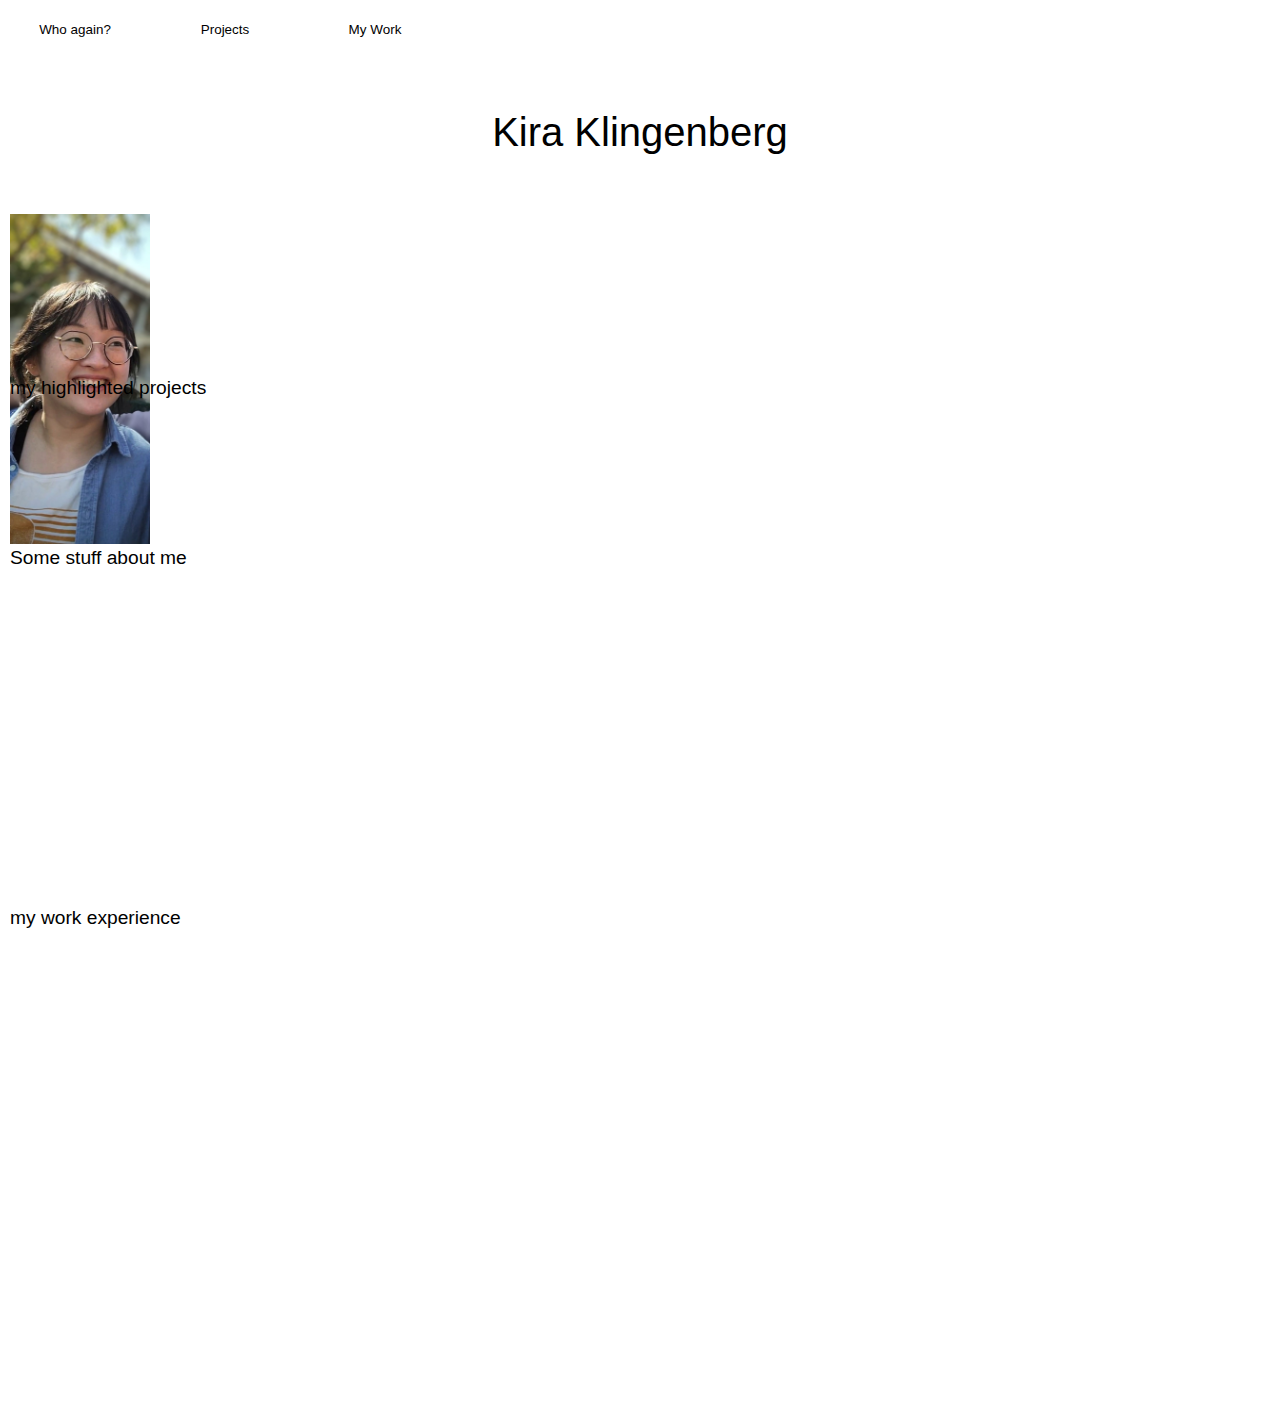
==== myPage/myPage.html @ aa792b96 "First work on the site, pushing to make sure repository is set up correctly. Begun working on navbar" ====
<!DOCTYPE html>
<html lang="en">
  <head>
    <meta charset="UTF-8" />
    <meta http-equiv="X-UA-Compatible" content="IE=edge" />
    <meta name="viewport" content="width=device-width, initial-scale=1.0" />
    <title>Kira-Klingenberg</title>
    <link
      rel="stylesheet"
      href="https://cdn.jsdelivr.net/npm/bootstrap@5.0.2/dist/css/bootstrap.min.css"
    />
    <link rel="stylesheet" href="../myStyles.css" />
    <link rel="stylesheet" href="myPage.css" />
    <script src="https://ajax.googleapis.com/ajax/libs/jquery/3.1.0/jquery.min.js"></script>
    <script defer src="myPage.js"></script>
  </head>
  <body>
    <nav>
      <ul class="nav-list">
        <li class="list-item">
          <a class="nav-jump" href="#about"> Who again? </a>
        </li>
        <li class="list-item">
          <a class="nav-jump" href="#projects"> Projects</a>
        </li>
        <li class="list-item">
          <a class="nav-jump" href="#work">My Work</a>
        </li>
      </ul>
    </nav>
    <main>
      <h1 class="text-center my-5">Kira Klingenberg</h1>
      <div class="grid-container content">
        <div class="section about" id="about">
          <img
            src="../images/kira.jpg"
            alt="picture of kira"
            class="my-image"
          />
          <p>Some stuff about me</p>
        </div>
        <div class="section projects" id="projects">
          <p>my highlighted projects</p>
        </div>
        <div class="section work" id="work">
          <p>my work experience</p>
        </div>
      </div>
    </main>
    <script defer src="myPage.js"></script>
  </body>
</html>
---- myPage/myPage.css ----
body {
  font-family: "Open Sans", "Helvetica Neue", sans-serif;
  font-size: 1.2em;
  color: var(--gray1);
}

/* -------NAVBAR--------*/
/*style the list of links */
.nav-list {
  list-style-type: none;
  margin: 0;
  padding: 0;
  overflow: hidden;
}

/*style the link containers */
.list-item {
  box-sizing: border-box;
  background-color: var(--green);
  text-decoration: none;
  width: 150px;
  height: 60px;
  padding: 5px;
  float: left;
}

/* style the link containers when hovered */
.list-item:hover {
  background-color: var(--orange);
}

/*style the individual links themselves */
.nav-jump {
  display: block;
  color: var(--white);
  text-align: center;
  text-decoration: none;
  font-size: 0.7em;
  padding: 15px;
}

/* style individual link when hovered */
.nav-jump:hover {
  display: block;
  color: var(--black);
  text-align: center;
  text-decoration: none;
  font-size: 0.7em;
  padding: 15px;
}

/* -------CONTENT--------*/

/* style the container holding all content */
.content {
  /* flex-flow: column wrap;
      flex-wrap: wrap;
      align-items: center; */
  display: grid;
  height: 110vh;
  gap: 10px;
  grid-template-columns: 1fr;
  grid-template-rows: 1fr 1fr 1fr;
  grid-template-areas:
    "about"
    "projects"
    "work";
}

/*style each content section container*/
.section {
  height: 500px;
  width: auto;
  margin: 10px;
  border: 10px solid var(--green);
  padding-bottom: 10px;
  border: 10px;
  background-color: #0000;
}

/*style the about section*/
#about {
  grid-area: about;
  height: 130px;
  width: 330px;
}

/* style my image */
.my-image {
  width: 140px;
  height: 330px;
}

#projects {
  grid-area: projects;
}

#work {
  grid-area: work;
}
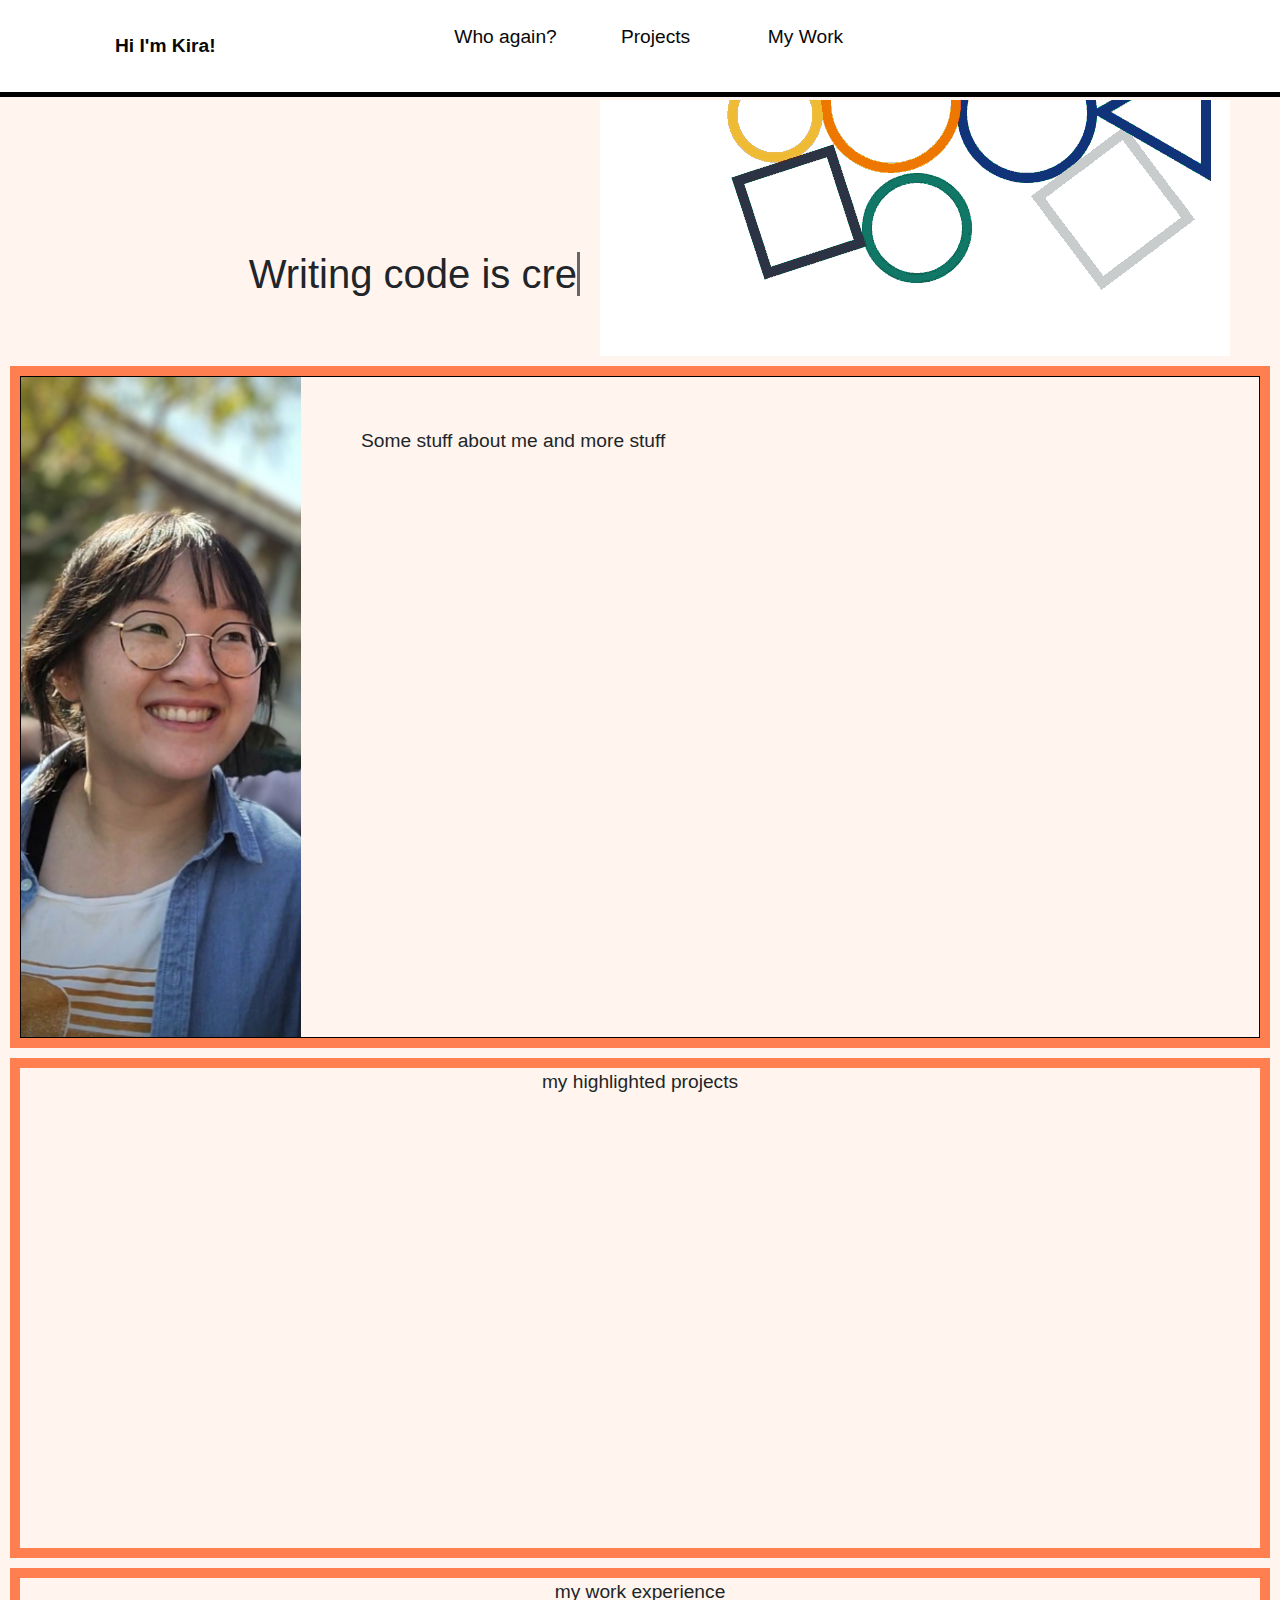
==== commit 9134d1b0: "Worked on navbar design" ====
--- a/myPage/myPage.html
+++ b/myPage/myPage.html
@@ -9,13 +9,20 @@
       rel="stylesheet"
       href="https://cdn.jsdelivr.net/npm/bootstrap@5.0.2/dist/css/bootstrap.min.css"
     />
-    <link rel="stylesheet" href="../myStyles.css" />
+    <link rel="stylesheet" href="../styles.css" />
     <link rel="stylesheet" href="myPage.css" />
     <script src="https://ajax.googleapis.com/ajax/libs/jquery/3.1.0/jquery.min.js"></script>
     <script defer src="myPage.js"></script>
   </head>
   <body>
-    <nav>
+    <!--begin navbar -->
+    <div class="navbar">
+      <iframe
+        src="https://giphy.com/embed/Qc0BxWM9TxljvJug2x"
+        class="gif"
+        allowfullscreen
+      ></iframe>
+      <a class="initials nav-jump" href="#home">Hi I'm Kira!</a>
       <ul class="nav-list">
         <li class="list-item">
           <a class="nav-jump" href="#about"> Who again? </a>
@@ -27,26 +34,46 @@
           <a class="nav-jump" href="#work">My Work</a>
         </li>
       </ul>
-    </nav>
-    <main>
-      <h1 class="text-center my-5">Kira Klingenberg</h1>
-      <div class="grid-container content">
-        <div class="section about" id="about">
+    </div>
+    <!--end navbar -->
+    <div class="content" id="home">
+      <!--begin site content -->
+      <div class="home">
+        <iframe
+          src="../images/shapes.gif"
+          class="welcome-gif"
+          allowfullscreen
+        ></iframe>
+        <h1 class="animated-text">
+          Writing code is
+          <span
+            class="txt-rotate"
+            data-period="2000"
+            data-rotate='[ "creative.", "challenging.", "important.", "fun!" ]'
+          ></span>
+        </h1>
+      </div>
+      <div class="section about" id="about">
+        <!-- <h1 class="header" id="start">Who am I?</h1> -->
+        <div class="about-content">
           <img
             src="../images/kira.jpg"
             alt="picture of kira"
             class="my-image"
           />
-          <p>Some stuff about me</p>
-        </div>
-        <div class="section projects" id="projects">
-          <p>my highlighted projects</p>
-        </div>
-        <div class="section work" id="work">
-          <p>my work experience</p>
+
+          <p class="about-text">Some stuff about me and more stuff</p>
         </div>
       </div>
-    </main>
+      <div class="section projects" id="projects">
+        <p>my highlighted projects</p>
+      </div>
+      <div class="section work" id="work">
+        <p>my work experience</p>
+        <!--end site content -->
+      </div>
+    </div>
+    <!-- java script-->
     <script defer src="myPage.js"></script>
   </body>
 </html>
--- a/styles.css
+++ b/styles.css
@@ -0,0 +1,18 @@
+:root {
+  --white: #ffffff;
+  --gray1: #333333;
+  --gray2: #555555;
+  --gray3: #cccccc;
+  --gray4: #aaaaaa;
+
+  --black: #080808;
+  --teal: #006060;
+  --lightteal: #008080;
+  --purple: #800080;
+  --navy: #000080;
+  --cyan: #17a2b8;
+  --violetred: #c71585;
+  --red: #ff0000;
+  --orange: #ffa500;
+  --green: #006400;
+}
--- a/myPage/myPage.css
+++ b/myPage/myPage.css
@@ -1,48 +1,77 @@
 body {
   font-family: "Open Sans", "Helvetica Neue", sans-serif;
   font-size: 1.2em;
-  color: var(--gray1);
+  display: block;
+  /* box-sizing: border-box; */
+}
+
+.content {
+  padding-top: 100px;
+  text-align: center;
+  background-color: seashell;
 }
 
 /* -------NAVBAR--------*/
+
+.initials {
+  font-weight: bold;
+  font-size: 1.5em;
+  float: left;
+}
+
+/*general navbar styles*/
+.navbar {
+  display: flex;
+  justify-content: flex-start;
+  position: fixed;
+  top: 0;
+  overflow: hidden;
+  width: 100%;
+  border-bottom: 5px solid black;
+  background-color: white;
+}
+
 /*style the list of links */
 .nav-list {
+  padding-left: 200px;
+  top: 0;
   list-style-type: none;
-  margin: 0;
-  padding: 0;
   overflow: hidden;
+}
+
+/* style the navbar gif*/
+.gif {
+  width: 100px;
+  height: 60px;
+  float: left;
 }
 
 /*style the link containers */
 .list-item {
-  box-sizing: border-box;
-  background-color: var(--green);
+  text-align: center;
   text-decoration: none;
   width: 150px;
   height: 60px;
-  padding: 5px;
+  padding-top: 15px;
   float: left;
+}
+
+/*style the individual links themselves */
+.nav-jump {
+  color: var(--black);
+  text-align: center;
+  text-decoration: none;
+  font-size: 1em;
+  padding: 15px;
 }
 
 /* style the link containers when hovered */
 .list-item:hover {
-  background-color: var(--orange);
-}
-
-/*style the individual links themselves */
-.nav-jump {
-  display: block;
-  color: var(--white);
-  text-align: center;
-  text-decoration: none;
-  font-size: 0.7em;
-  padding: 15px;
 }
 
 /* style individual link when hovered */
 .nav-jump:hover {
-  display: block;
-  color: var(--black);
+  color: coral;
   text-align: center;
   text-decoration: none;
   font-size: 0.7em;
@@ -51,50 +80,75 @@
 
 /* -------CONTENT--------*/
 
-/* style the container holding all content */
-.content {
-  /* flex-flow: column wrap;
-      flex-wrap: wrap;
-      align-items: center; */
-  display: grid;
-  height: 110vh;
-  gap: 10px;
-  grid-template-columns: 1fr;
-  grid-template-rows: 1fr 1fr 1fr;
-  grid-template-areas:
-    "about"
-    "projects"
-    "work";
+/* media queries */
+/* @media (min-width: 414px) {
+  .content {
+    margin-top: 300px;
+  }
 }
 
-/*style each content section container*/
+@media (min-width: 500px) and (max-width: 768px) {
+  .content {
+    margin-top: 300px;
+  }
+}
+
+@media (min-width: 768px) {
+  .content {
+    margin-top: 300px;
+  }
+} */
+
+/*style the home animation*/
+.home {
+  display: flex;
+  flex-flow: row-reverse;
+  padding-right: 0px;
+}
+
+.welcome-gif {
+  width: 700px;
+  /* height: 280px; */
+  padding-left: 20px;
+  float: right;
+}
+
+.animated-text {
+  padding-bottom: 50px;
+  padding-top: 150px;
+}
+
+/* general style for headers */
+.header {
+  text-align: center;
+  width: 100%;
+  padding-bottom: 50px;
+  padding-top: 50px;
+}
+
+/*general style for each content section container*/
 .section {
-  height: 500px;
+  height: auto;
+  min-height: 500px;
   width: auto;
   margin: 10px;
-  border: 10px solid var(--green);
-  padding-bottom: 10px;
-  border: 10px;
-  background-color: #0000;
+  border: 10px solid coral;
 }
 
 /*style the about section*/
-#about {
-  grid-area: about;
-  height: 130px;
-  width: 330px;
-}
 
 /* style my image */
 .my-image {
-  width: 140px;
-  height: 330px;
+  width: 280px;
+  height: 660px;
+  float: left;
+  margin: 0px 10px 0px 0px;
+}
+.about-content {
+  border: 1px solid black;
+  display: flex;
 }
 
-#projects {
-  grid-area: projects;
+.about-text {
+  margin: 50px;
 }
-
-#work {
-  grid-area: work;
-}
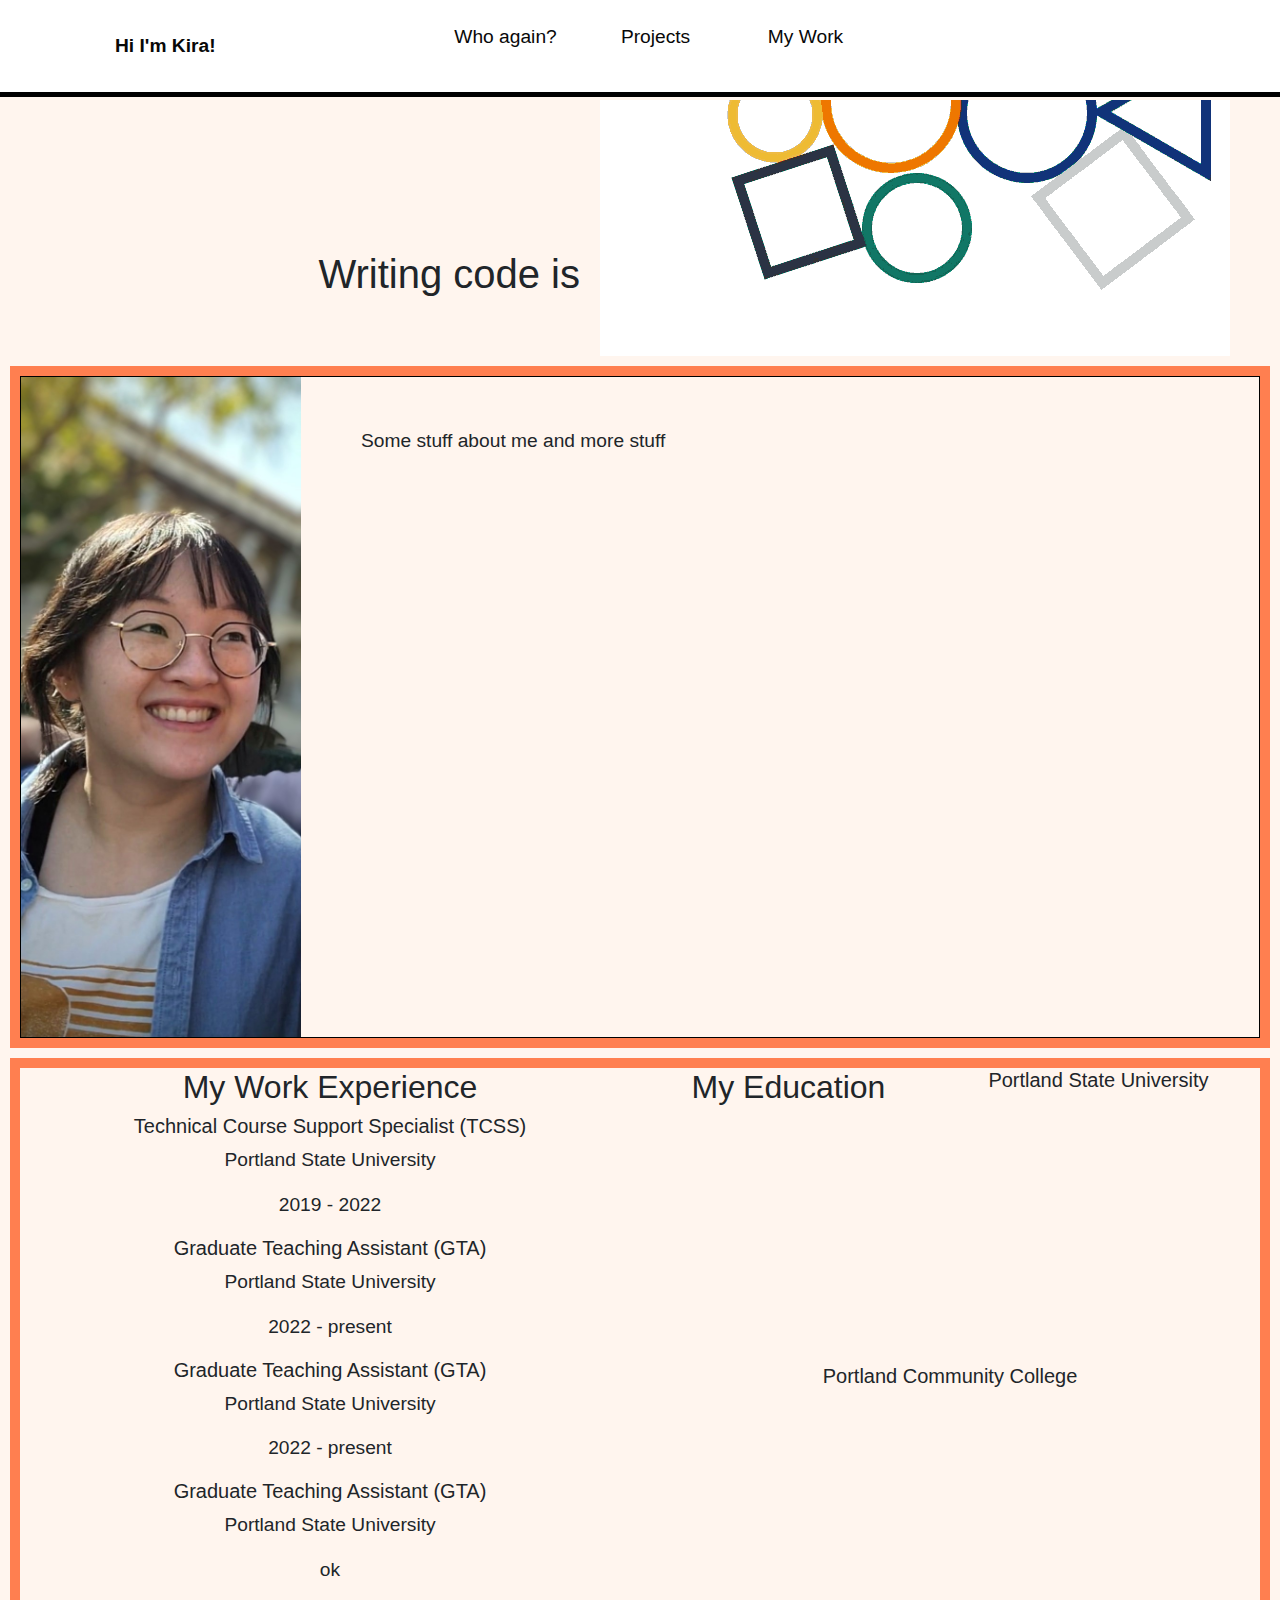
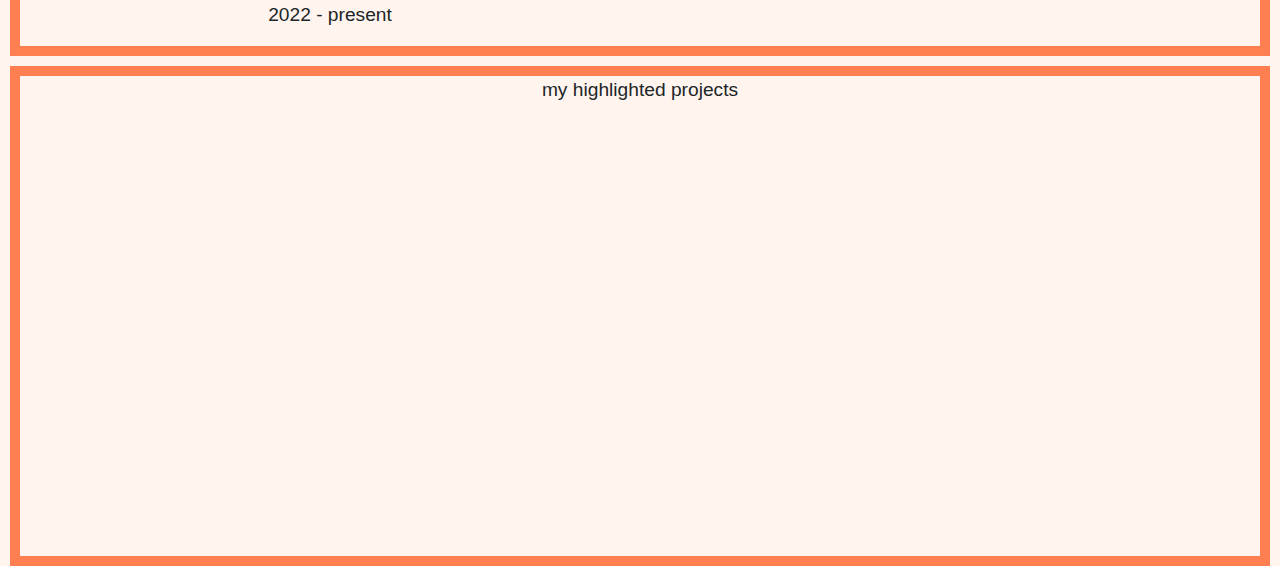
==== commit a9b82171: "Build out the Javascript to  pull from an array of javascript objects, and add the data for my work " ====
--- a/myPage/myPage.html
+++ b/myPage/myPage.html
@@ -12,7 +12,7 @@
     <link rel="stylesheet" href="../styles.css" />
     <link rel="stylesheet" href="myPage.css" />
     <script src="https://ajax.googleapis.com/ajax/libs/jquery/3.1.0/jquery.min.js"></script>
-    <script defer src="myPage.js"></script>
+    <!-- <script defer src="myPage.js"></script> -->
   </head>
   <body>
     <!--begin navbar -->
@@ -65,13 +65,11 @@
           <p class="about-text">Some stuff about me and more stuff</p>
         </div>
       </div>
+      <div class="section experience" id="experience"></div>
       <div class="section projects" id="projects">
         <p>my highlighted projects</p>
       </div>
-      <div class="section work" id="work">
-        <p>my work experience</p>
-        <!--end site content -->
-      </div>
+      <!--end site content -->
     </div>
     <!-- java script-->
     <script defer src="myPage.js"></script>
--- a/myPage/myPage.css
+++ b/myPage/myPage.css
@@ -135,6 +135,7 @@
   border: 10px solid coral;
 }
 
+
 /*style the about section*/
 
 /* style my image */
@@ -152,3 +153,44 @@
 .about-text {
   margin: 50px;
 }
+
+
+
+/* style the experience section */
+.experience {
+  display: flex;
+  flex-flow: row wrap;
+  border: 10px solid coral;
+}
+
+.myWork {
+  width: 50%;
+  /* border: 10px solid coral; */
+  display: flex;
+  flex-flow: row wrap;
+  justify-content: space-around;
+  align-items: stretch;
+  /* swtich to grid!!!! */
+}
+
+.job {
+  /* border: 5px solid black; */
+}
+
+.myEdu {
+  width: 50%;
+  /* border: 10px solid slategray; */
+  display: flex;
+  flex-flow: row wrap;
+  justify-content: space-around;
+  align-items: stretch;
+   /* swtich to grid!!!! */
+}
+
+.degree{
+  /* border: 5px solid black; */
+
+  
+}
+
+.
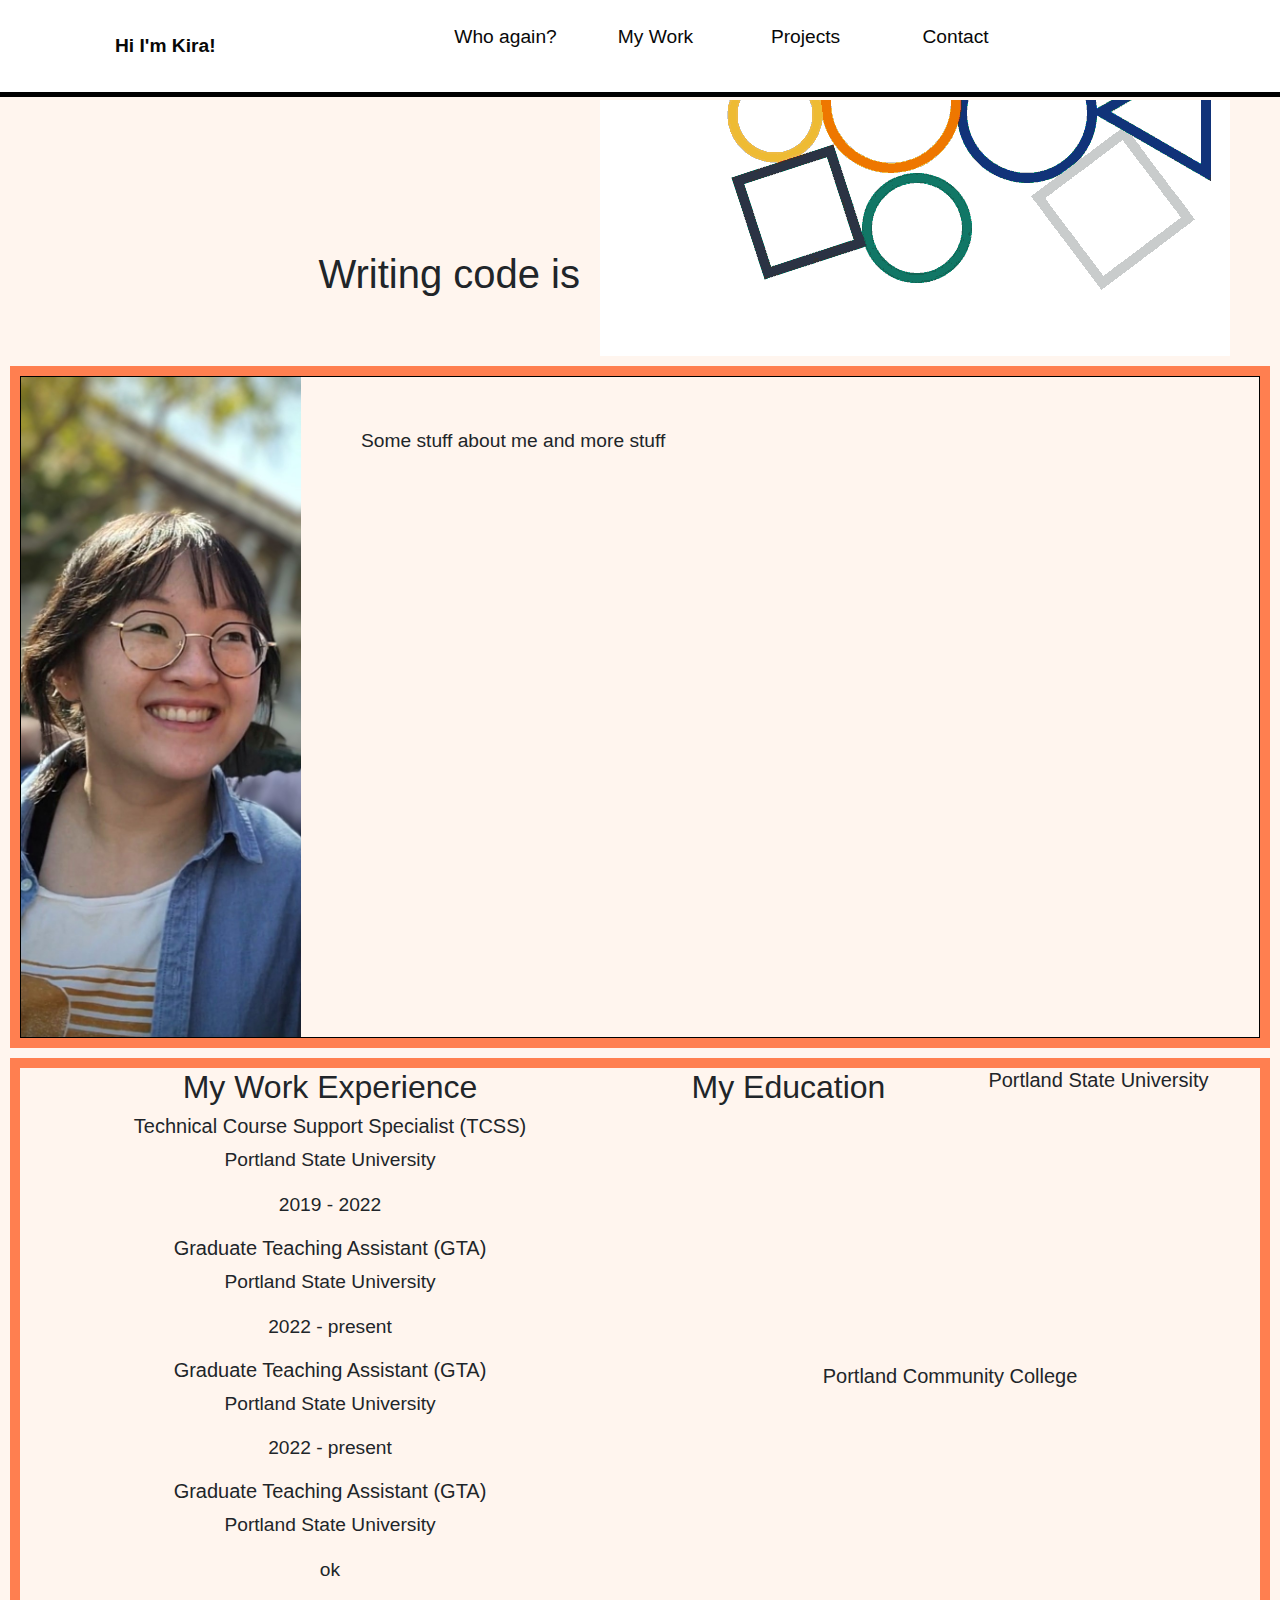
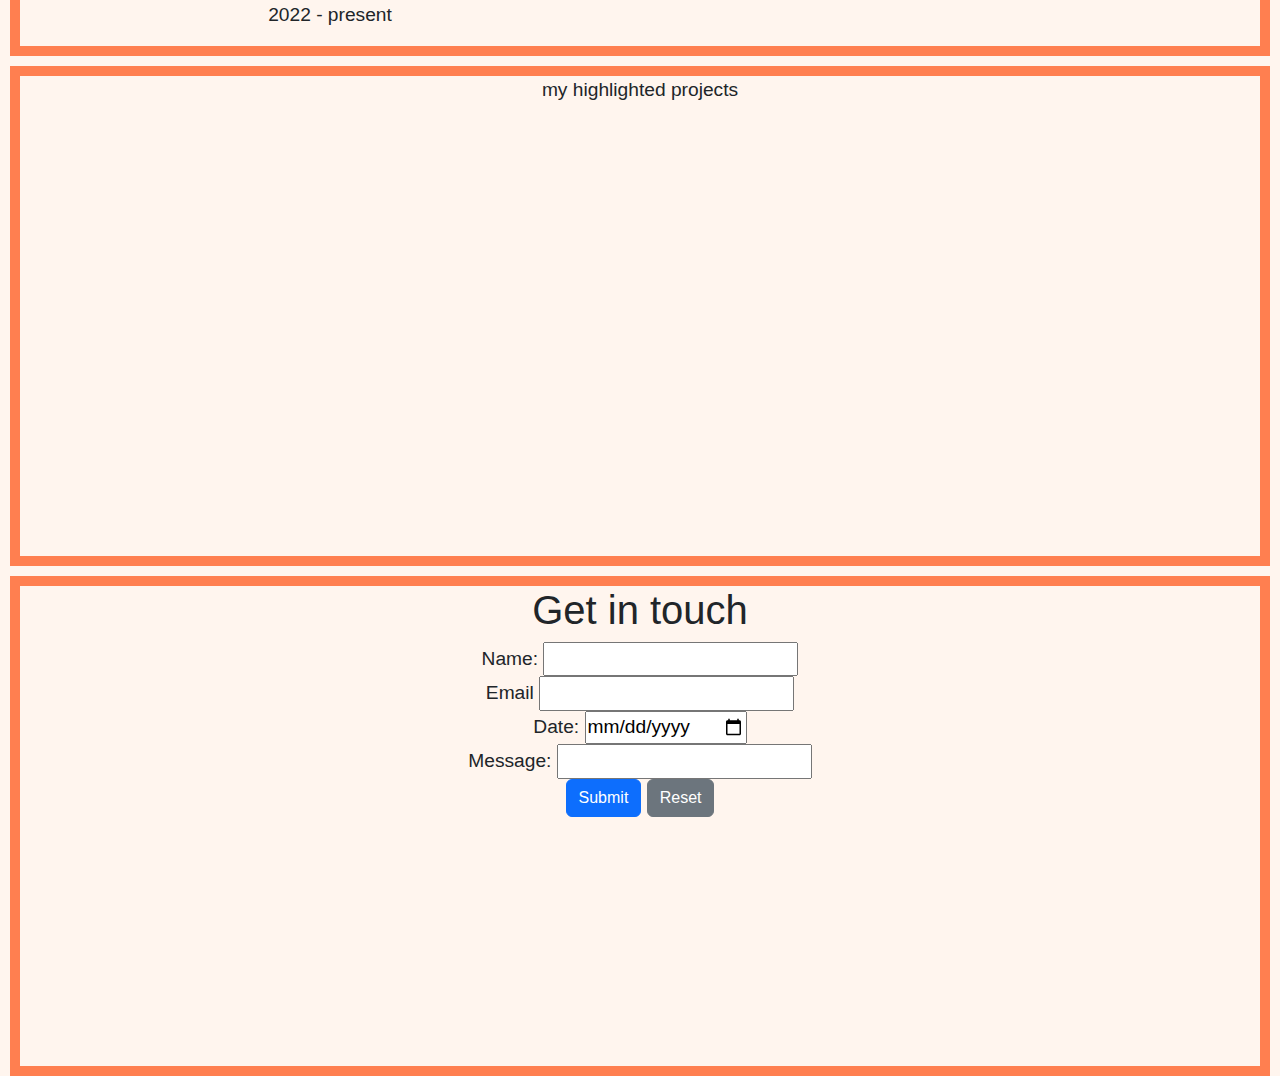
==== commit cc786806: "Added the html shell for what will be my contact form" ====
--- a/myPage/myPage.html
+++ b/myPage/myPage.html
@@ -28,10 +28,13 @@
           <a class="nav-jump" href="#about"> Who again? </a>
         </li>
         <li class="list-item">
+          <a class="nav-jump" href="#experience">My Work</a>
+        </li>
+        <li class="list-item">
           <a class="nav-jump" href="#projects"> Projects</a>
         </li>
         <li class="list-item">
-          <a class="nav-jump" href="#work">My Work</a>
+          <a class="nav-jump" href="#contact"> Contact</a>
         </li>
       </ul>
     </div>
@@ -53,6 +56,7 @@
           ></span>
         </h1>
       </div>
+      <!--begin about section -->
       <div class="section about" id="about">
         <!-- <h1 class="header" id="start">Who am I?</h1> -->
         <div class="about-content">
@@ -61,16 +65,59 @@
             alt="picture of kira"
             class="my-image"
           />
-
           <p class="about-text">Some stuff about me and more stuff</p>
         </div>
       </div>
+      <!--end about section -->
+      <!--begin experience section -->
       <div class="section experience" id="experience"></div>
       <div class="section projects" id="projects">
         <p>my highlighted projects</p>
       </div>
-      <!--end site content -->
+      <!--end about section -->
+      <!--begin contact form -->
+      <form class="section form" id="contact" action="">
+        <div class="form-content">
+          <h1 class="form-title"> Get in touch</h1>
+          <div class="form-element">
+            <label class="label" for="name">Name:</label>
+            <input class="input" type="text" id="name" name="name"/>
+            <br/>
+          </div>
+          <div class="form-element">
+            <label class="label" for="email">Email</label>
+            <input class="input" type="email" id="email" name="email" />
+            <br/>
+          </div>
+          <div class="form-element date">
+            <label class="label" for="date">Date:</label>
+            <input class="input" type="date" id="date" name="date" />
+            <br />
+          </div>
+          <div class="form-element">
+            <label class="label" for="text">Message: </label>
+            <input class="input" type="message" id="message" name="message" />
+            <br/>
+          </div>
+          <div class="form-element buttons">
+            <input
+              class="btn btn-primary"
+              id="submit"
+              type="submit"
+              value="Submit"
+            />
+            <input
+              class="btn btn-secondary"
+              type="reset"
+              name="reset"
+              value="Reset"
+            />
+          </div>
+        </div>
+      </div>
+      <!--END contact form -->
     </div>
+    <!--END site content -->
     <!-- java script-->
     <script defer src="myPage.js"></script>
   </body>
--- a/myPage/myPage.css
+++ b/myPage/myPage.css
@@ -135,7 +135,6 @@
   border: 10px solid coral;
 }
 
-
 /*style the about section*/
 
 /* style my image */
@@ -153,8 +152,6 @@
 .about-text {
   margin: 50px;
 }
-
-
 
 /* style the experience section */
 .experience {
@@ -184,13 +181,9 @@
   flex-flow: row wrap;
   justify-content: space-around;
   align-items: stretch;
-   /* swtich to grid!!!! */
+  /* swtich to grid!!!! */
 }
 
-.degree{
+.degree {
   /* border: 5px solid black; */
-
-  
 }
-
-.
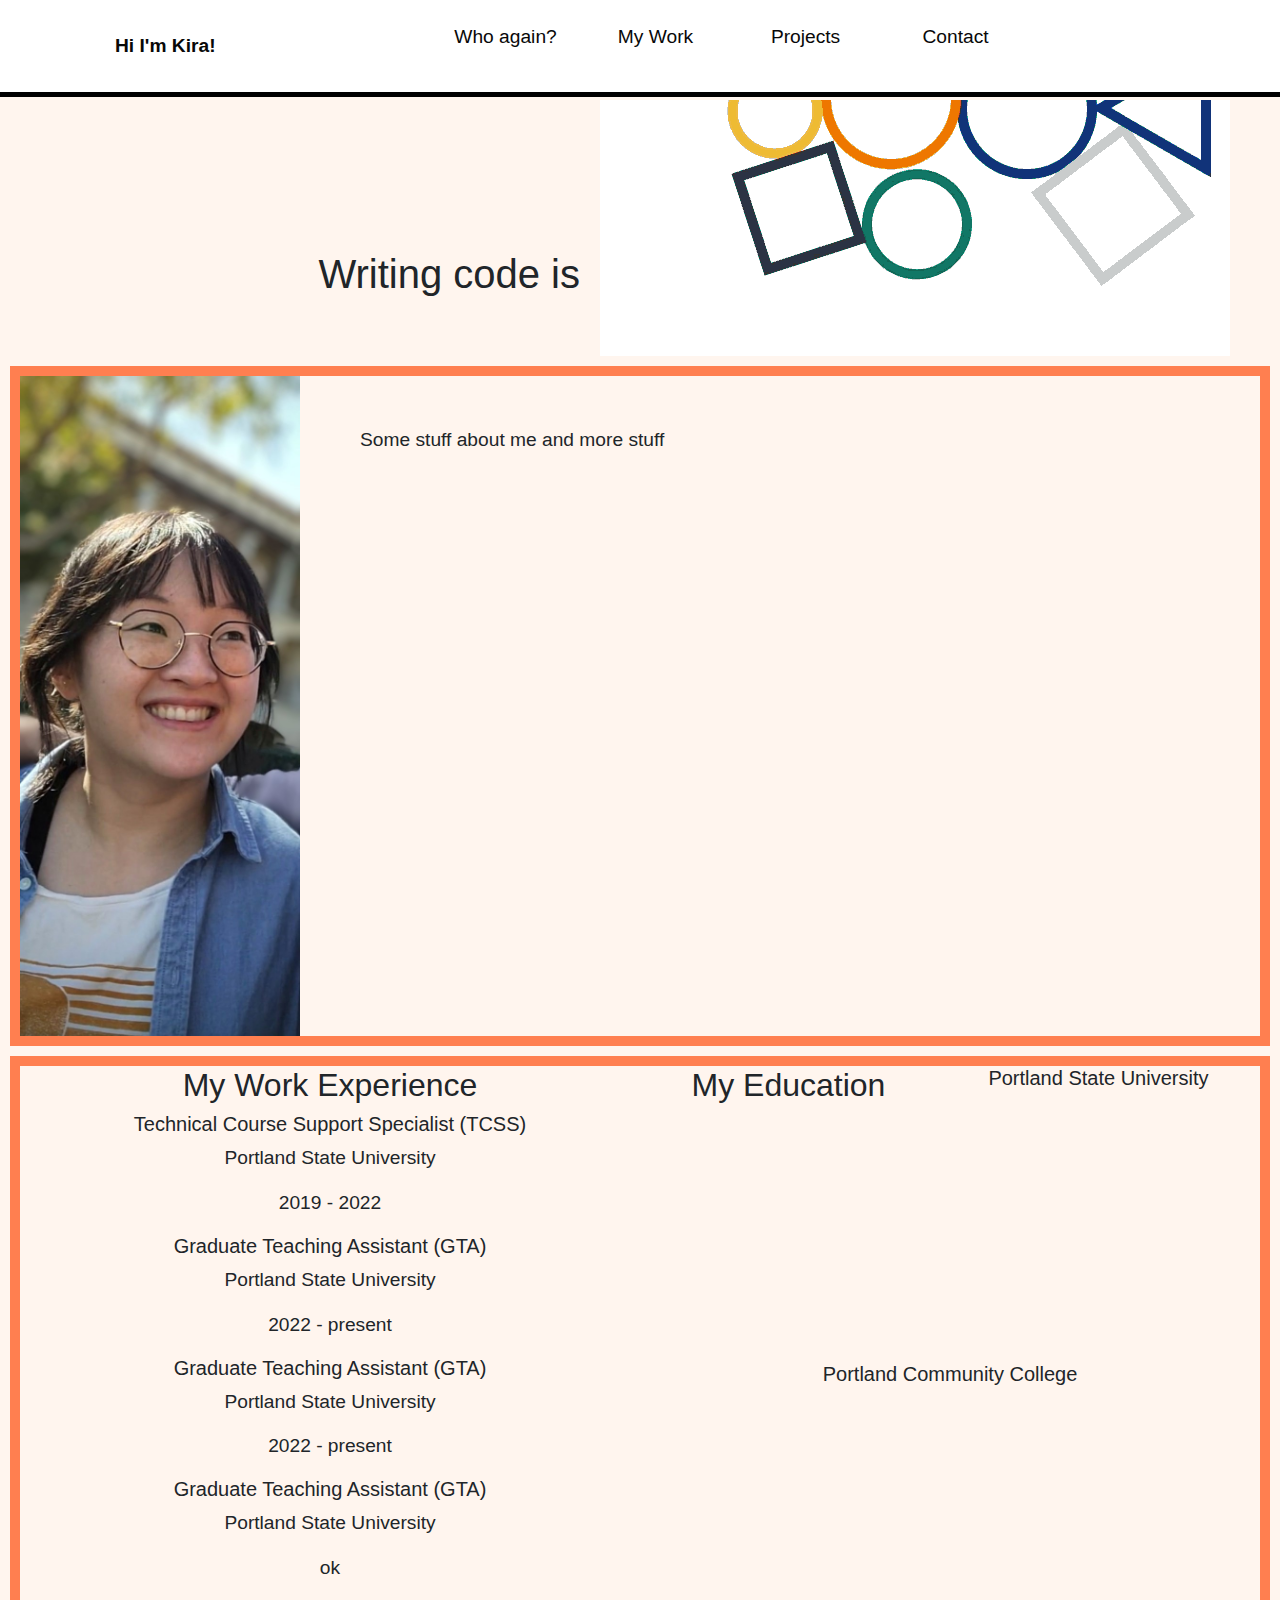
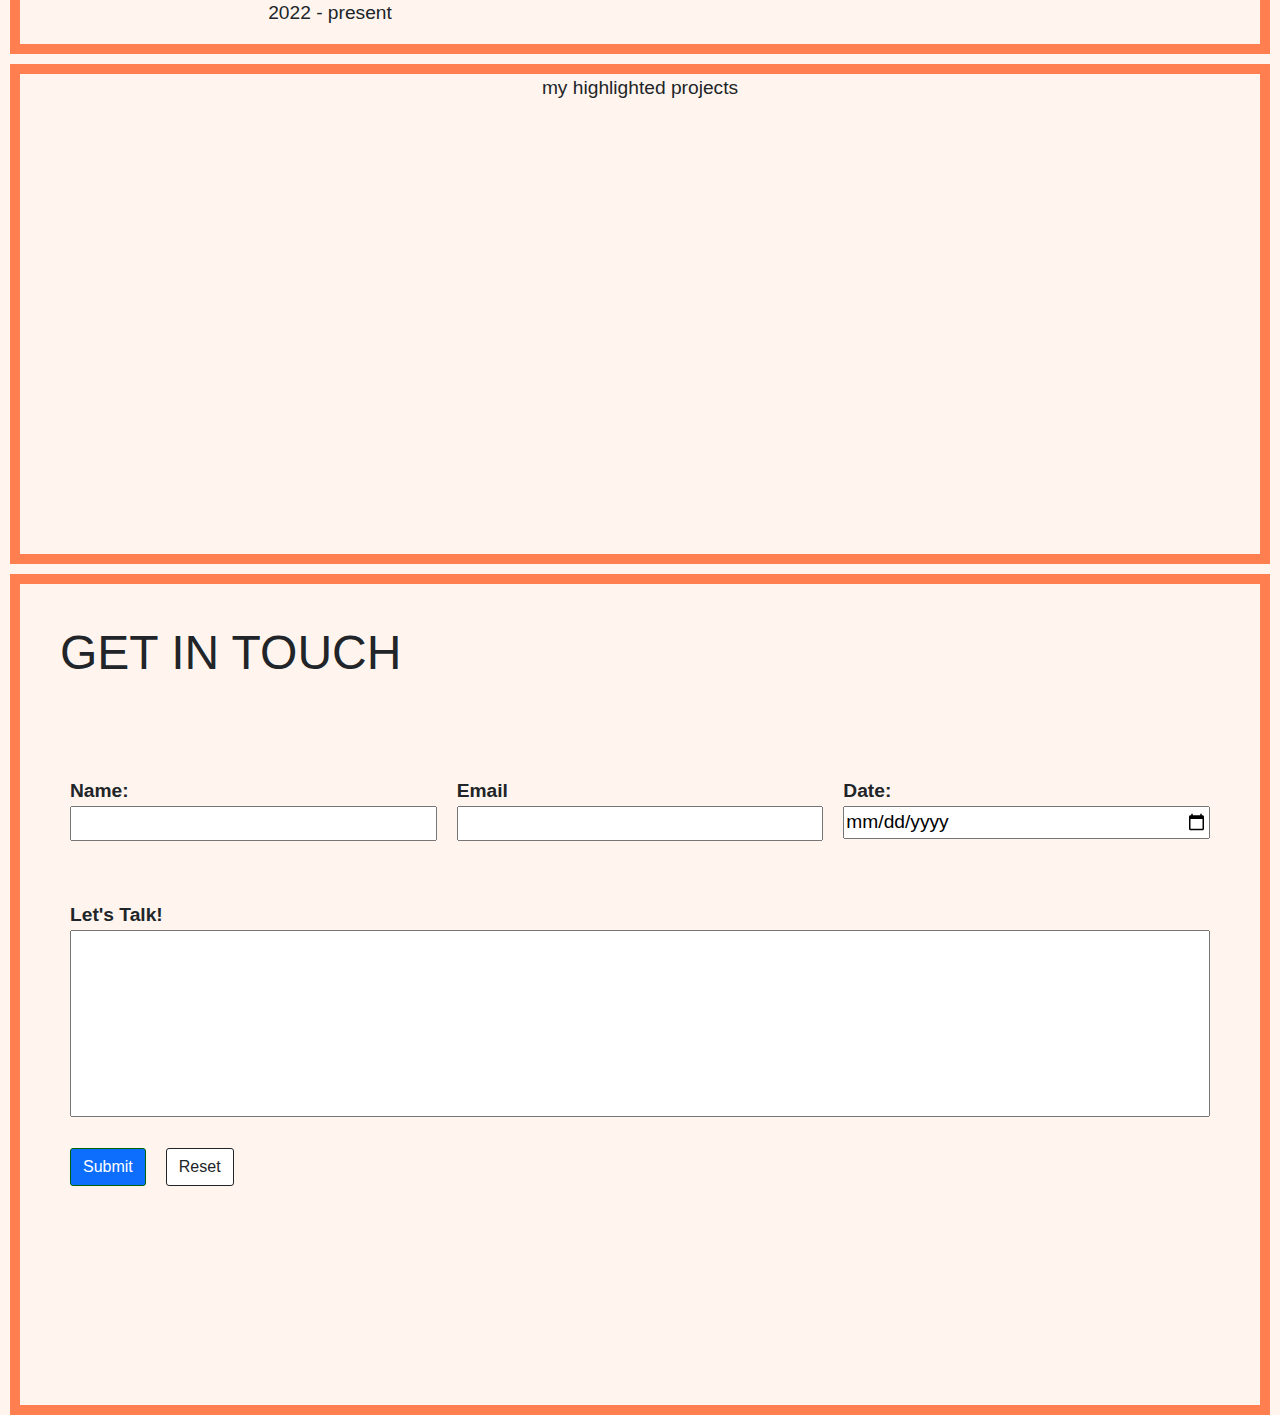
==== commit 1fb30d1d: "Added some styles to the form" ====
--- a/myPage/myPage.html
+++ b/myPage/myPage.html
@@ -38,7 +38,7 @@
         </li>
       </ul>
     </div>
-    <!--end navbar -->
+    <!--END navbar -->
     <div class="content" id="home">
       <!--begin site content -->
       <div class="home">
@@ -68,34 +68,34 @@
           <p class="about-text">Some stuff about me and more stuff</p>
         </div>
       </div>
-      <!--end about section -->
+      <!--END about section -->
       <!--begin experience section -->
       <div class="section experience" id="experience"></div>
       <div class="section projects" id="projects">
         <p>my highlighted projects</p>
       </div>
-      <!--end about section -->
+      <!--END about section -->
       <!--begin contact form -->
       <form class="section form" id="contact" action="">
         <div class="form-content">
           <h1 class="form-title"> Get in touch</h1>
           <div class="form-element">
-            <label class="label" for="name">Name:</label>
+            <label class="label" for="name">Name:</label><br/>
             <input class="input" type="text" id="name" name="name"/>
             <br/>
           </div>
-          <div class="form-element">
-            <label class="label" for="email">Email</label>
+          <div class="form-element email">
+            <label class="label" for="email">Email</label> <br/>
             <input class="input" type="email" id="email" name="email" />
             <br/>
           </div>
           <div class="form-element date">
-            <label class="label" for="date">Date:</label>
+            <label class="label" for="date">Date:</label><br/>
             <input class="input" type="date" id="date" name="date" />
             <br />
           </div>
-          <div class="form-element">
-            <label class="label" for="text">Message: </label>
+          <div class="form-element message">
+            <label class="label" for="text"> Let's Talk! </label><br/>
             <input class="input" type="message" id="message" name="message" />
             <br/>
           </div>
--- a/myPage/myPage.css
+++ b/myPage/myPage.css
@@ -128,6 +128,7 @@
 
 /*general style for each content section container*/
 .section {
+  /* padding-top: 100px; */
   height: auto;
   min-height: 500px;
   width: auto;
@@ -145,7 +146,7 @@
   margin: 0px 10px 0px 0px;
 }
 .about-content {
-  border: 1px solid black;
+  /* border: 1px solid black; */
   display: flex;
 }
 
@@ -157,7 +158,6 @@
 .experience {
   display: flex;
   flex-flow: row wrap;
-  border: 10px solid coral;
 }
 
 .myWork {
@@ -187,3 +187,102 @@
 .degree {
   /* border: 5px solid black; */
 }
+
+/* style the form */
+
+.form-content {
+  padding: 40px;
+  display: grid;
+  grid-template-columns: 1fr 1fr 1fr;
+  grid-template-rows: 1fr 1fr 1fr 1fr 1fr 1fr;
+}
+
+.form-title {
+  text-align: left;
+  font-size: 2.5em;
+  text-transform: uppercase;
+  grid-column: span 3;
+  grid-row: span 1;
+}
+
+.form-element {
+  margin: 20px 10px 20px 10px;
+  box-sizing: border-box;
+  padding-top: 10px;
+  padding-bottom: 10px;
+  /* border: 2px solid slategray; */
+  /* border: 5px solid black; */
+}
+
+.form .email {
+  grid-column: span 1;
+  grid-row: span 1;
+}
+
+.form .name {
+  grid-column: span 1;
+  grid-row: span 1;
+}
+
+.form .message {
+  grid-column: span 3;
+  grid-row: span 2;
+}
+.form .buttons {
+  grid-column: span 1;
+}
+
+/*style the input labels */
+.label {
+  font-weight: bold;
+  /* border: 2px solid slategray; */
+  float: left;
+}
+
+/* style the input containers */
+.input {
+  /* border: 2px solid slategray; */
+  width: 100%;
+}
+
+#message {
+  height: 100%;
+}
+
+/*style submit button */
+.btn-primary {
+  float: left;
+  color: var(--white);
+  border-width: 1px;
+  border-color: var(--green);
+  border-radius: 3px;
+}
+
+/*style submit button when hovered */
+.btn-primary:hover {
+  background-color: var(--orange);
+  color: var(--black);
+  border-style: solid;
+  border-color: var(--black);
+  border-width: 1px;
+}
+
+/*style reset button */
+.btn-secondary {
+  float: left;
+  margin-left: 20px;
+  background-color: var(--white);
+  color: var(--blue);
+  border: solid;
+  border-width: 1px;
+  border-radius: 3px;
+}
+
+/*style reset button when hovered*/
+.btn-secondary:hover {
+  background-color: var(--orange);
+  color: var(--black);
+  border-style: solid;
+  border-color: var(--black);
+  border-width: 1px;
+}
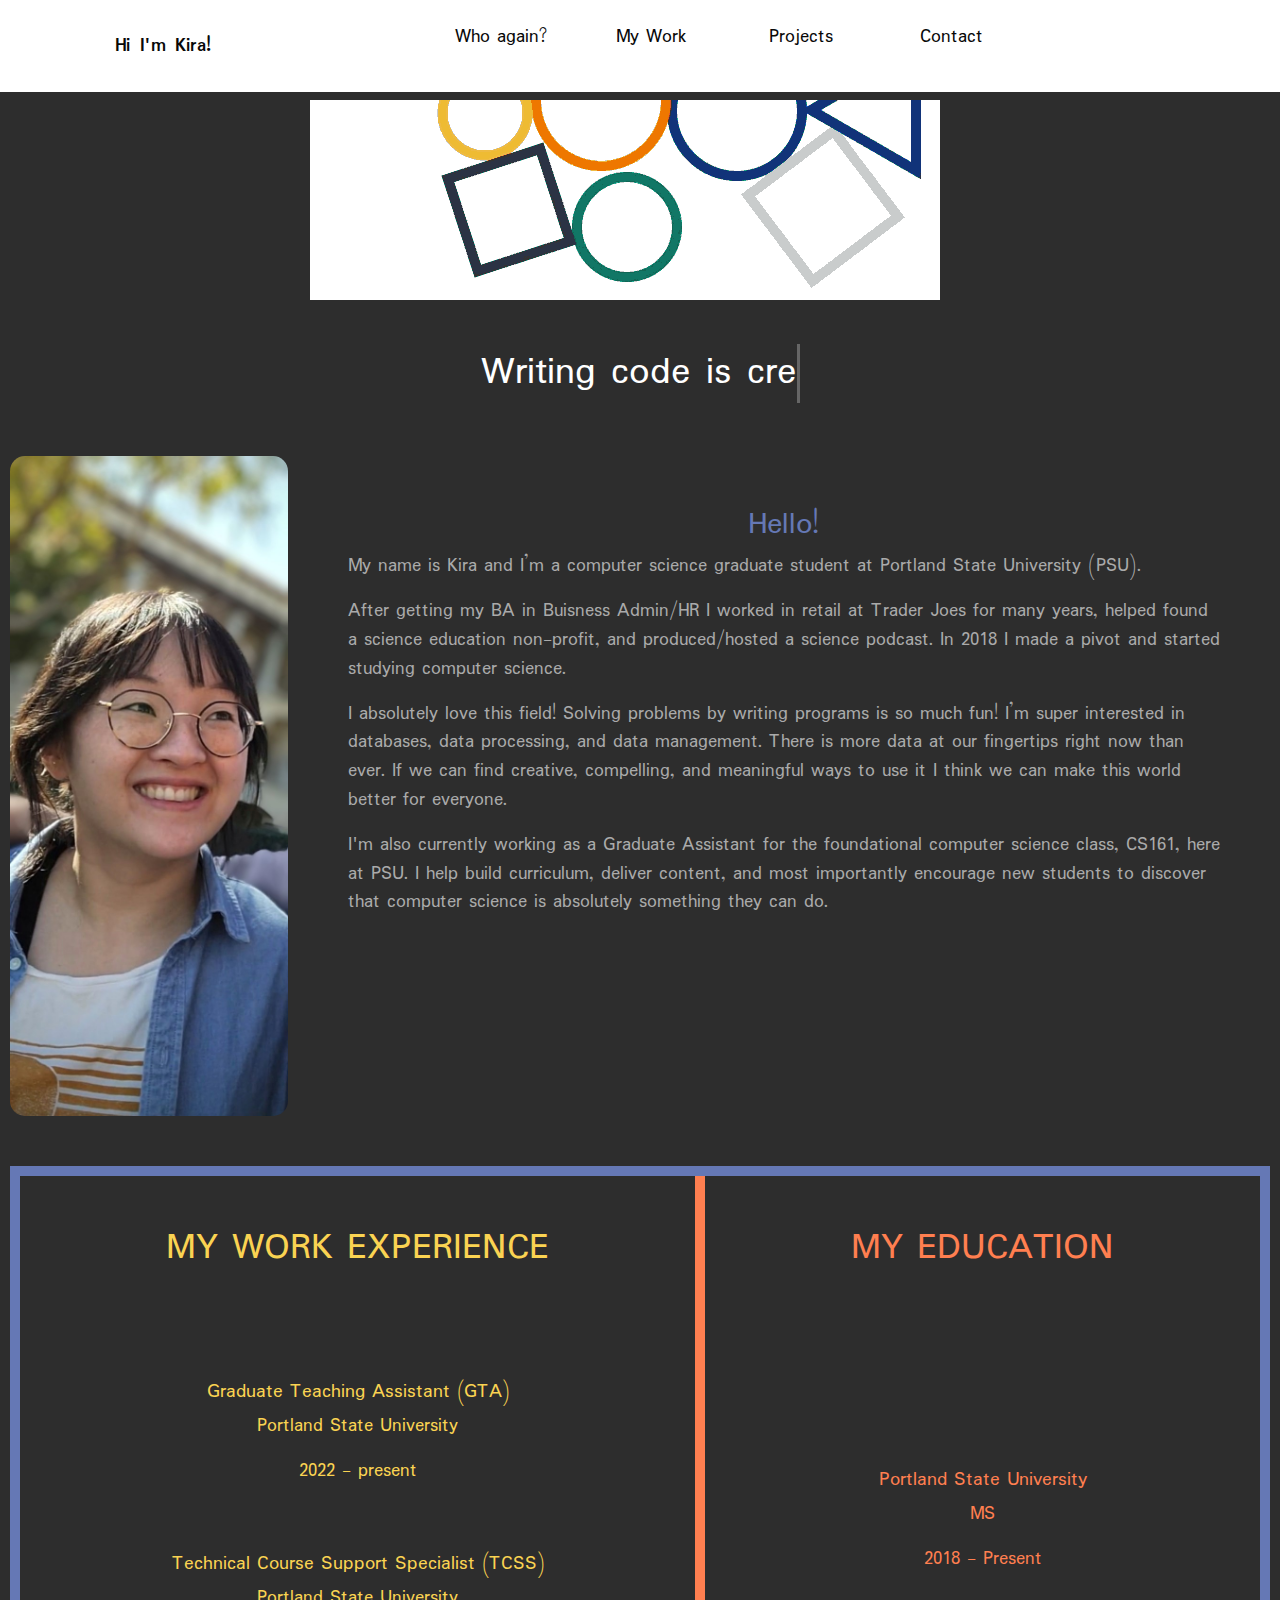
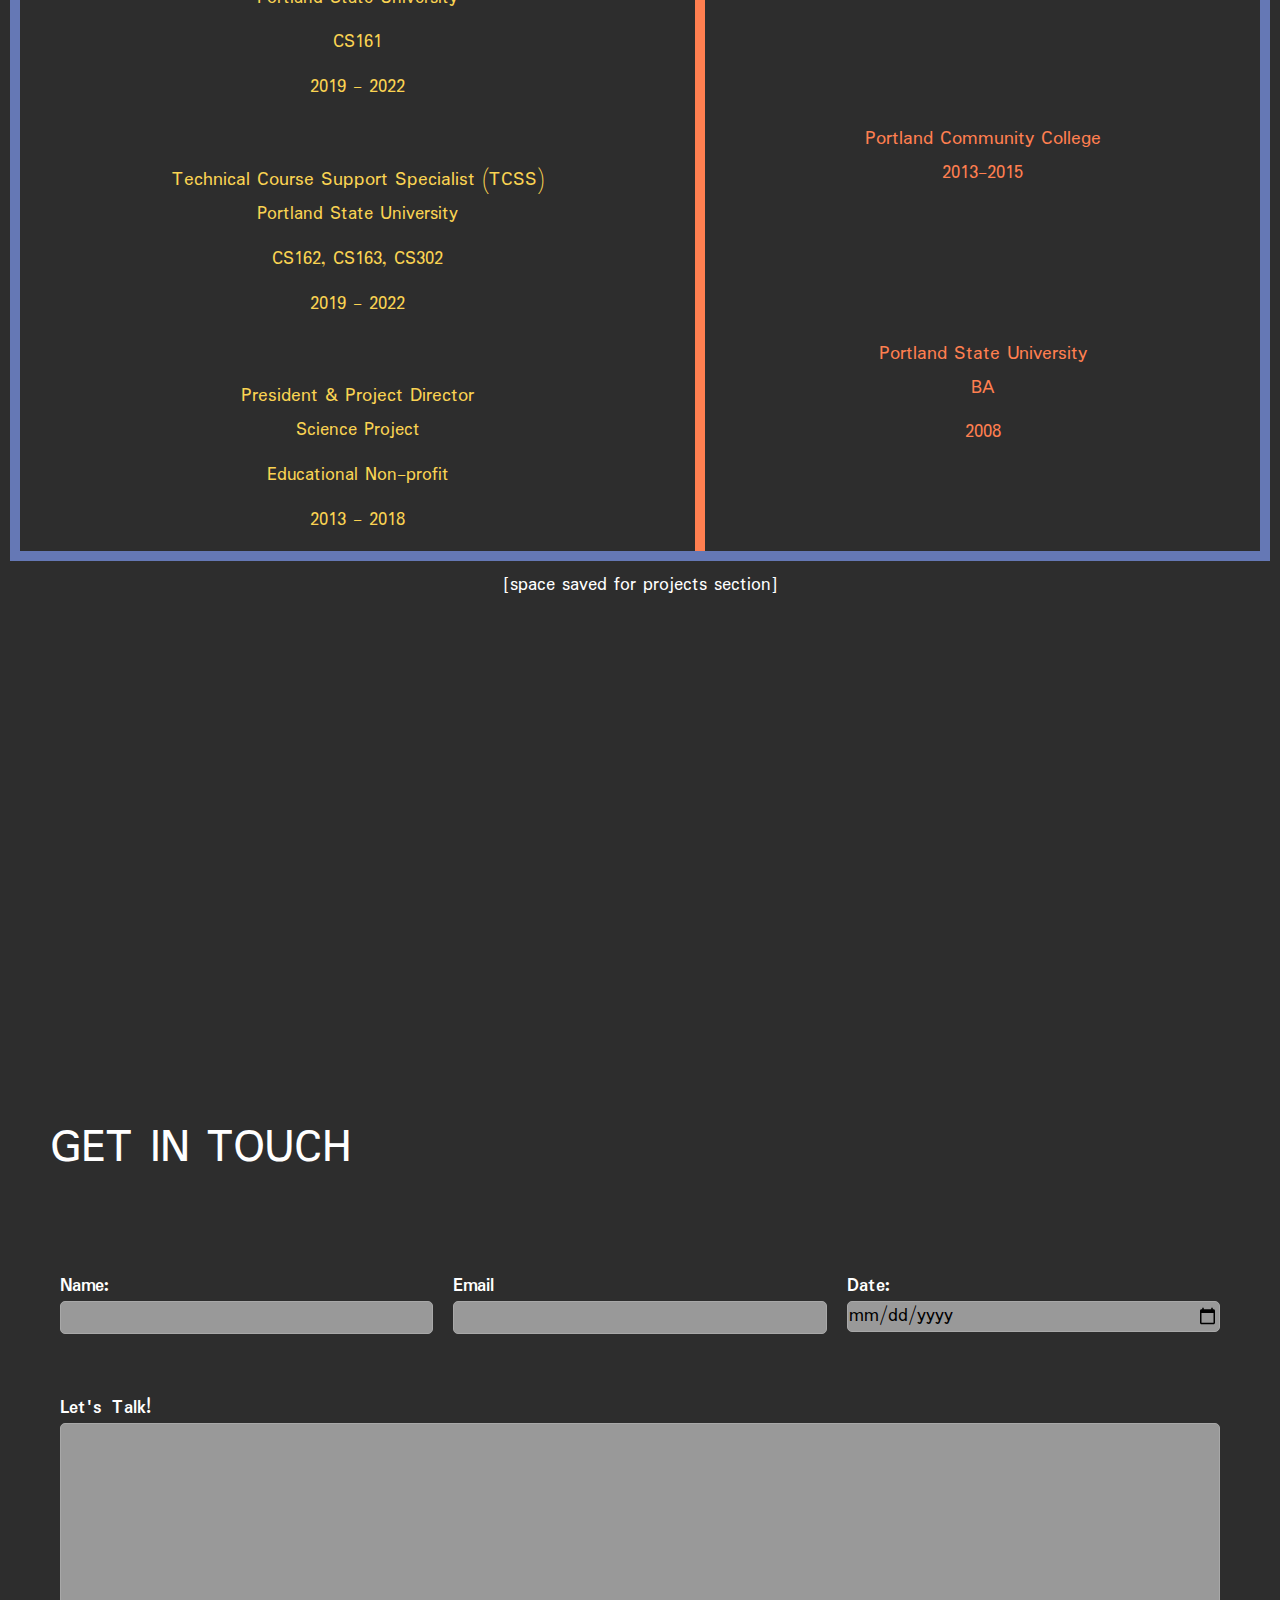
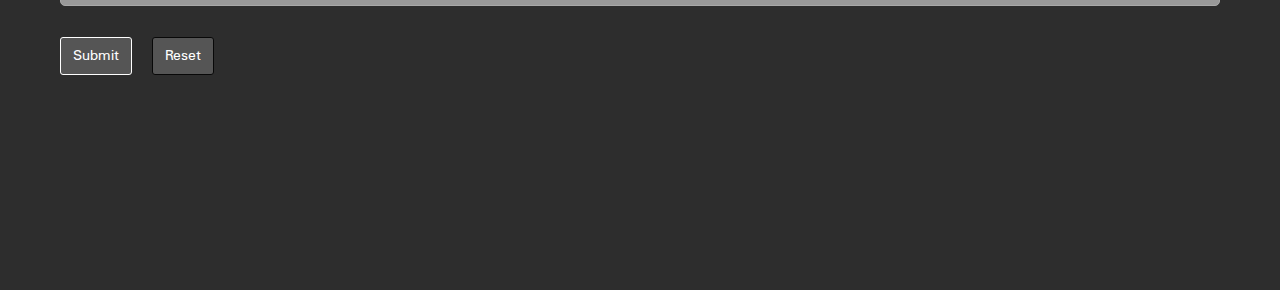
==== commit 28b5fec1: "Changed up some CSS styles for the home animation and the projects section, as well as colors for th" ====
--- a/myPage/myPage.html
+++ b/myPage/myPage.html
@@ -13,6 +13,9 @@
     <link rel="stylesheet" href="myPage.css" />
     <script src="https://ajax.googleapis.com/ajax/libs/jquery/3.1.0/jquery.min.js"></script>
     <!-- <script defer src="myPage.js"></script> -->
+    <link rel="preconnect" href="https://fonts.googleapis.com">
+<link rel="preconnect" href="https://fonts.gstatic.com" crossorigin>
+<link href="https://fonts.googleapis.com/css2?family=Padauk&display=swap" rel="stylesheet">
   </head>
   <body>
     <!--begin navbar -->
@@ -25,15 +28,15 @@
       <a class="initials nav-jump" href="#home">Hi I'm Kira!</a>
       <ul class="nav-list">
         <li class="list-item">
-          <a class="nav-jump" href="#about"> Who again? </a>
+          <a class="nav-jump aboutLink" href="#about"> Who again? </a>
         </li>
         <li class="list-item">
-          <a class="nav-jump" href="#experience">My Work</a>
+          <a class="nav-jump workLink" href="#experience">My Work</a>
         </li>
         <li class="list-item">
-          <a class="nav-jump" href="#projects"> Projects</a>
+          <a class="nav-jump projectsLink" href="#projects"> Projects</a>
         </li>
-        <li class="list-item">
+        <li class="list-item contactLink">
           <a class="nav-jump" href="#contact"> Contact</a>
         </li>
       </ul>
@@ -47,32 +50,39 @@
           class="welcome-gif"
           allowfullscreen
         ></iframe>
-        <h1 class="animated-text">
-          Writing code is
-          <span
-            class="txt-rotate"
-            data-period="2000"
-            data-rotate='[ "creative.", "challenging.", "important.", "fun!" ]'
-          ></span>
-        </h1>
+          <h1 class="animated-text">
+            Writing code is
+            <span
+              class="txt-rotate"
+              data-period="2000"
+              data-rotate='[ "creative.", "challenging.", "important.", "fun!" ]'
+            ></span>
+          </h1>
       </div>
       <!--begin about section -->
       <div class="section about" id="about">
-        <!-- <h1 class="header" id="start">Who am I?</h1> -->
+        <!-- <h1 class="header" id="start">Nice to meet you!</h1> -->
         <div class="about-content">
           <img
             src="../images/kira.jpg"
             alt="picture of kira"
             class="my-image"
           />
-          <p class="about-text">Some stuff about me and more stuff</p>
+          <div class="about-text">
+            <h2 class="about-header"> Hello!</h2>
+            <p>My name is Kira and I’m a computer science graduate student at Portland State University (PSU). 
+            </p>
+            <p>After getting my BA in Buisness Admin/HR I worked in retail at Trader Joes for many years, helped found a science education non-profit, and produced/hosted a science podcast. In 2018 I made a pivot and started studying computer science.
+            <p>  I absolutely love this field! Solving problems by writing programs is so much fun!  I’m super interested in databases, data processing, and data management. There is more data at our fingertips right now than ever. If we can find creative, compelling, and meaningful ways to use it I think we can make this world better for everyone.  </p>
+            <p>I'm also currently working as a Graduate Assistant for the foundational computer science class, CS161, here at PSU. I help build curriculum, deliver content, and most importantly encourage new students to discover that computer science is absolutely something they can do. </p>
         </div>
+      </div>
       </div>
       <!--END about section -->
       <!--begin experience section -->
       <div class="section experience" id="experience"></div>
       <div class="section projects" id="projects">
-        <p>my highlighted projects</p>
+        <p>[space saved for projects section]</p>
       </div>
       <!--END about section -->
       <!--begin contact form -->
--- a/styles.css
+++ b/styles.css
@@ -1,4 +1,10 @@
 :root {
+  --slate: #6578b5;
+  --lemon: #fad352;
+  --stone: #a8a8a8;
+  --blue: #021ff5;
+  --coral: coral;
+
   --white: #ffffff;
   --gray1: #333333;
   --gray2: #555555;
--- a/myPage/myPage.css
+++ b/myPage/myPage.css
@@ -1,5 +1,7 @@
 body {
-  font-family: "Open Sans", "Helvetica Neue", sans-serif;
+  /* font-family: "Open Sans", "Helvetica Neue", sans-serif; */
+  font-family: "Padauk", sans-serif;
+  color: white;
   font-size: 1.2em;
   display: block;
   /* box-sizing: border-box; */
@@ -8,7 +10,45 @@
 .content {
   padding-top: 100px;
   text-align: center;
-  background-color: seashell;
+  /* background-color: seashell; */
+  background-color: #2d2d2d;
+}
+
+/* general style for headers */
+.header {
+  text-align: center;
+  width: 100%;
+  padding-bottom: 50px;
+  padding-top: 50px;
+  text-transform: uppercase;
+  font-size: 2em;
+}
+
+.work {
+  color: var(--lemon);
+}
+
+.education {
+  color: coral;
+}
+
+.job {
+  color: var(--lemon);
+}
+
+.degree {
+  color: coral;
+}
+
+/*general style for each content section container*/
+
+.section {
+  /* padding-top: 100px; */
+  height: auto;
+  min-height: 500px;
+  width: auto;
+  margin: 10px;
+  /* border-radius: 25px; */
 }
 
 /* -------NAVBAR--------*/
@@ -27,7 +67,7 @@
   top: 0;
   overflow: hidden;
   width: 100%;
-  border-bottom: 5px solid black;
+  /* border-bottom: 5px solid black; */
   background-color: white;
 }
 
@@ -71,11 +111,26 @@
 
 /* style individual link when hovered */
 .nav-jump:hover {
-  color: coral;
   text-align: center;
   text-decoration: none;
   font-size: 0.7em;
   padding: 15px;
+}
+
+.aboutLink:hover {
+  color: coral;
+}
+
+.workLink:hover {
+  color: var(--slate);
+}
+
+.projectsLink:hover {
+  color: var(--lemon);
+}
+
+.contactLink:hover {
+  color: var(--stone);
 }
 
 /* -------CONTENT--------*/
@@ -101,42 +156,37 @@
 
 /*style the home animation*/
 .home {
-  display: flex;
-  flex-flow: row-reverse;
+  display: grid;
+  grid-template-columns: 1fr 1fr;
+  grid-template-rows: 1fr;
+  align-items: center;
+  justify-items: center;
   padding-right: 0px;
+  /* border: solid 10px black; */
 }
 
 .welcome-gif {
   width: 700px;
-  /* height: 280px; */
+  height: 200px;
   padding-left: 20px;
   float: right;
+  grid-column: span 2;
 }
 
 .animated-text {
-  padding-bottom: 50px;
-  padding-top: 150px;
-}
-
-/* general style for headers */
-.header {
-  text-align: center;
-  width: 100%;
-  padding-bottom: 50px;
+  /* position: absolute; */
+  grid-column: span 2;
+  /* padding-bottom: 20px; */
   padding-top: 50px;
 }
 
-/*general style for each content section container*/
-.section {
-  /* padding-top: 100px; */
-  height: auto;
-  min-height: 500px;
-  width: auto;
-  margin: 10px;
-  border: 10px solid coral;
-}
-
 /*style the about section*/
+
+.about {
+  /* border: 10px solid coral; */
+  margin-top: 50px;
+  color: var(--gray4);
+}
 
 /* style my image */
 .my-image {
@@ -144,30 +194,38 @@
   height: 660px;
   float: left;
   margin: 0px 10px 0px 0px;
+  border-radius: 15px;
 }
 .about-content {
   /* border: 1px solid black; */
   display: flex;
 }
 
+.about-header {
+  color: var(--slate);
+  text-align: center;
+}
+
 .about-text {
   margin: 50px;
+  text-align: left;
 }
 
 /* style the experience section */
+
 .experience {
-  display: flex;
-  flex-flow: row wrap;
+  margin-top: 50px;
+  display: grid;
+  /* grid-template-columns: 1fr;
+  grid-template-rows: 1fr; */
+  border: 10px solid var(--slate);
 }
 
 .myWork {
-  width: 50%;
-  /* border: 10px solid coral; */
-  display: flex;
-  flex-flow: row wrap;
-  justify-content: space-around;
-  align-items: stretch;
-  /* swtich to grid!!!! */
+  /* width: 50%; */
+  border-right: 10px solid coral;
+  display: grid;
+  grid-gap: 50px;
 }
 
 .job {
@@ -175,20 +233,27 @@
 }
 
 .myEdu {
-  width: 50%;
+  /* width: 50%; */
+  display: grid;
+  grid-gap: 50px;
   /* border: 10px solid slategray; */
-  display: flex;
-  flex-flow: row wrap;
-  justify-content: space-around;
-  align-items: stretch;
-  /* swtich to grid!!!! */
+  grid-column: span1;
 }
 
 .degree {
   /* border: 5px solid black; */
 }
 
+/* style the projects section */
+
+.projects {
+  /* border: 10px solid var(--lemon); */
+}
 /* style the form */
+
+.form {
+  /* border: 10px solid var(--stone); */
+}
 
 .form-content {
   padding: 40px;
@@ -241,8 +306,11 @@
 
 /* style the input containers */
 .input {
-  /* border: 2px solid slategray; */
+  border: 0.5px solid var(--stone);
   width: 100%;
+  border-radius: 5px;
+  background-color: #999999;
+  text-align: start;
 }
 
 #message {
@@ -254,14 +322,15 @@
   float: left;
   color: var(--white);
   border-width: 1px;
-  border-color: var(--green);
+  border-color: var(--white);
   border-radius: 3px;
+  background-color: var(--gray2);
 }
 
 /*style submit button when hovered */
 .btn-primary:hover {
-  background-color: var(--orange);
-  color: var(--black);
+  background-color: var(--slate);
+  color: var(--white);
   border-style: solid;
   border-color: var(--black);
   border-width: 1px;
@@ -271,17 +340,18 @@
 .btn-secondary {
   float: left;
   margin-left: 20px;
-  background-color: var(--white);
-  color: var(--blue);
+  background-color: var(--gray2);
+  color: var(--white);
   border: solid;
+  border-color: var(--black);
   border-width: 1px;
   border-radius: 3px;
 }
 
 /*style reset button when hovered*/
 .btn-secondary:hover {
-  background-color: var(--orange);
-  color: var(--black);
+  background-color: var(--slate);
+  color: var(--white);
   border-style: solid;
   border-color: var(--black);
   border-width: 1px;
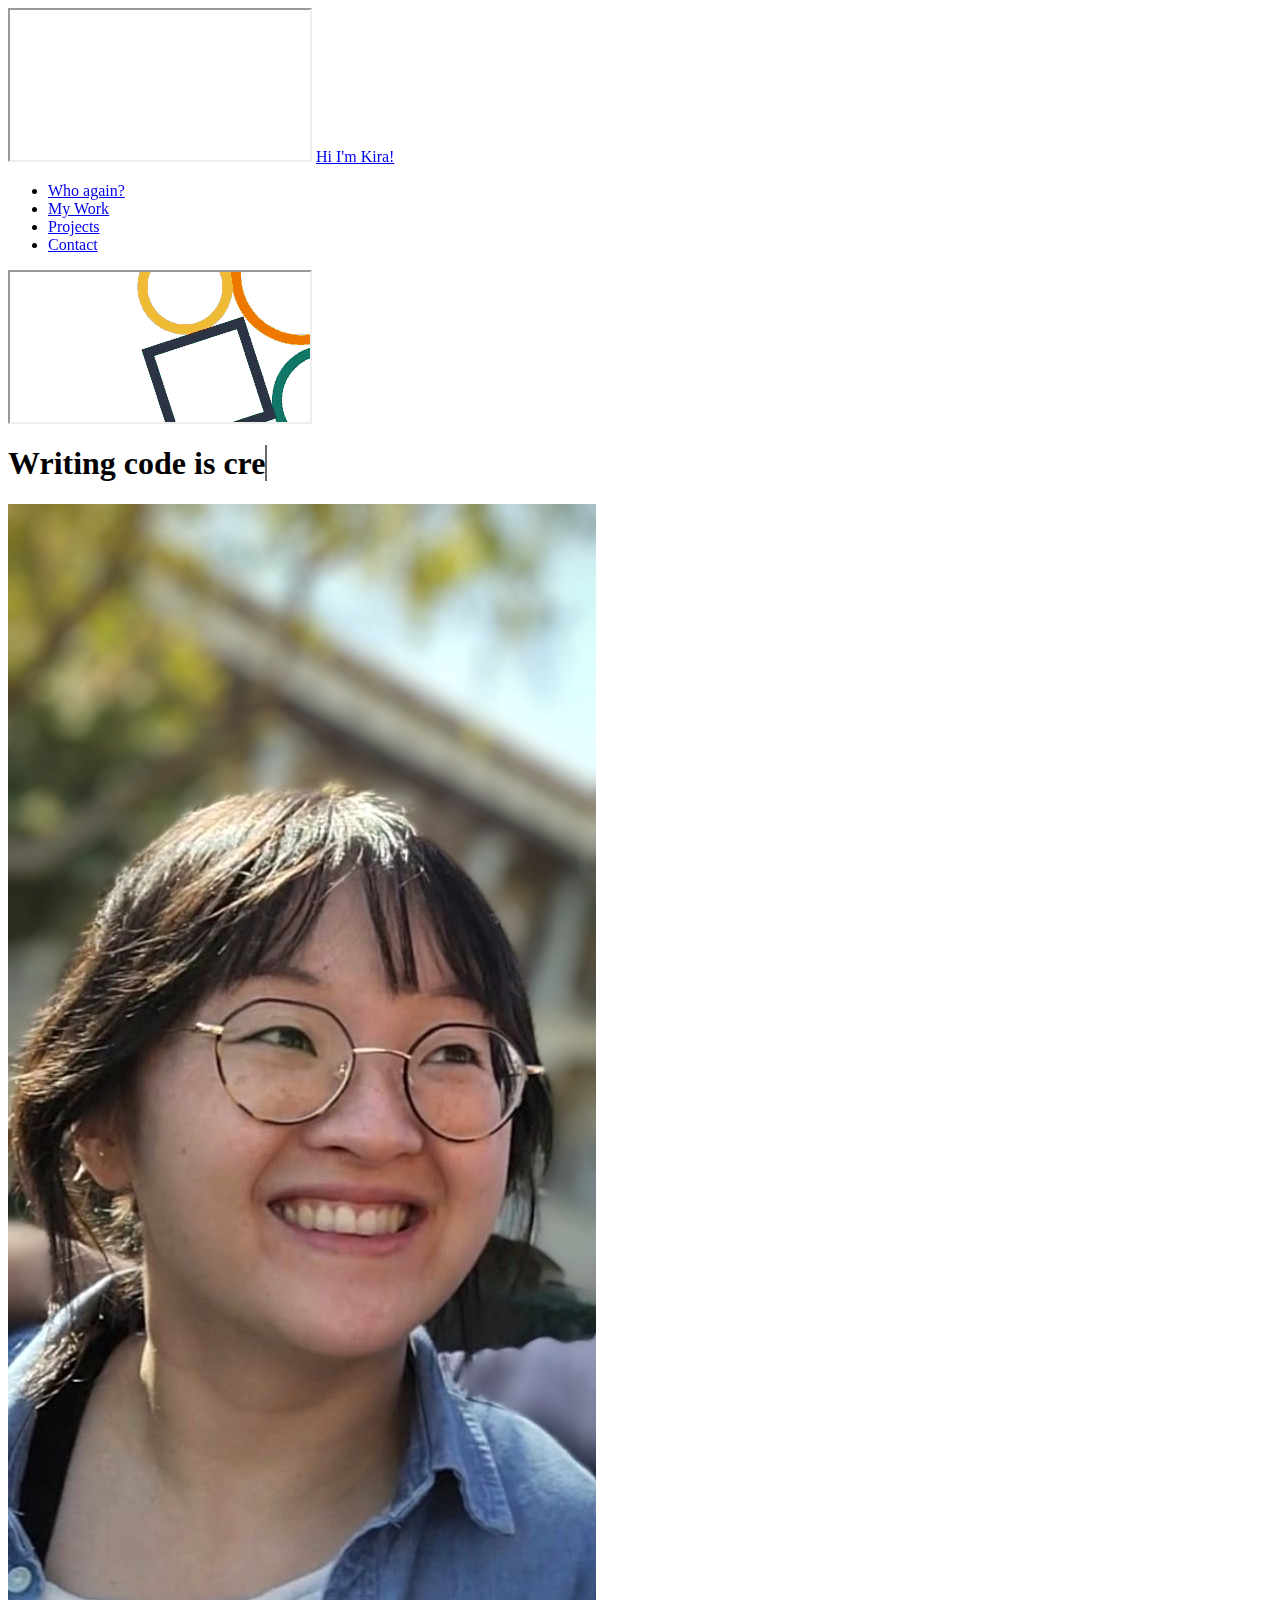
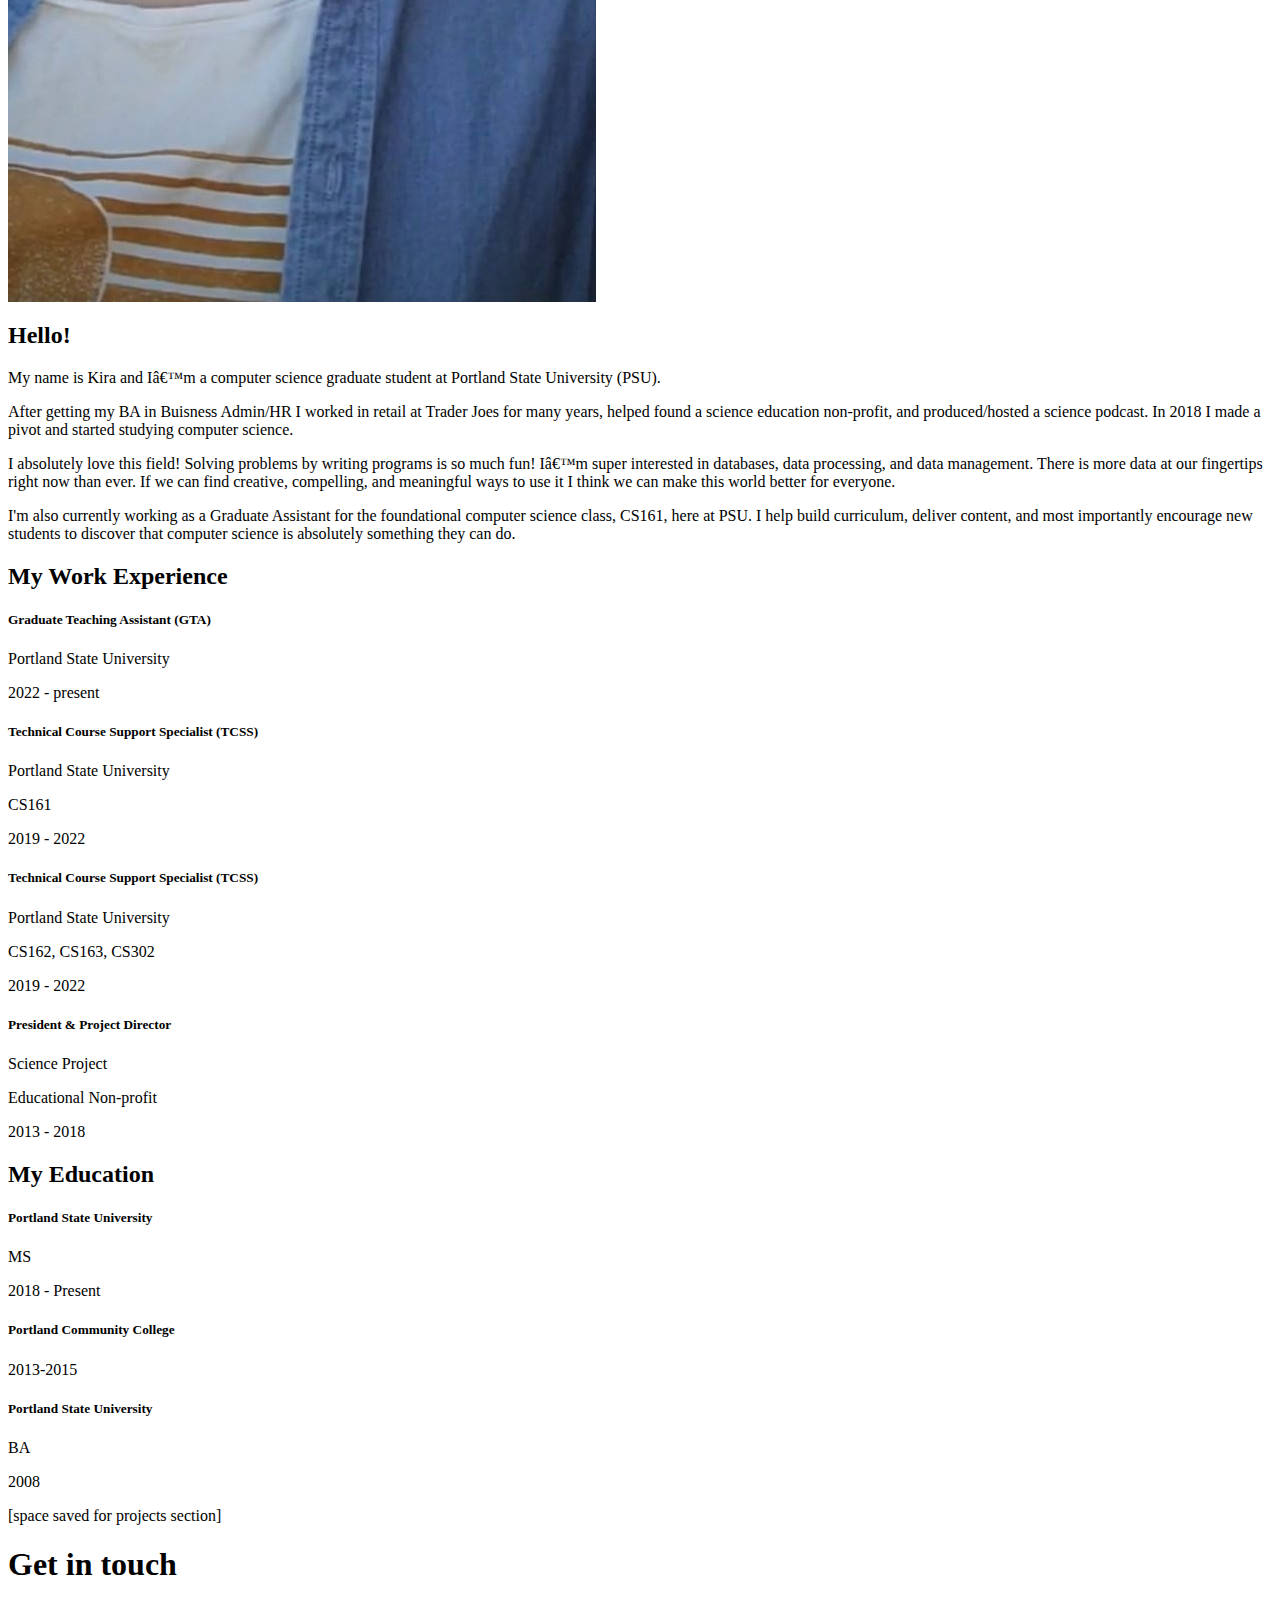
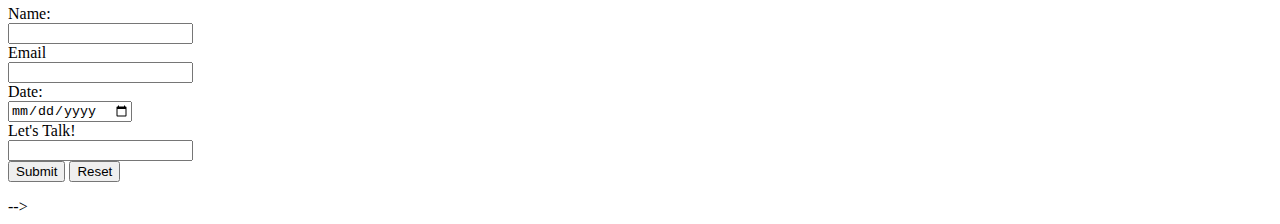
==== commit 0f991d39: "moved html into index.html in main folder" ====
--- a/myPage/myPage.html
+++ b/myPage/myPage.html
@@ -1,4 +1,4 @@
-<!DOCTYPE html>
+<!-- <!DOCTYPE html>
 <html lang="en">
   <head>
     <meta charset="UTF-8" />
@@ -131,4 +131,4 @@
     <!-- java script-->
     <script defer src="myPage.js"></script>
   </body>
-</html>
+</html> -->
